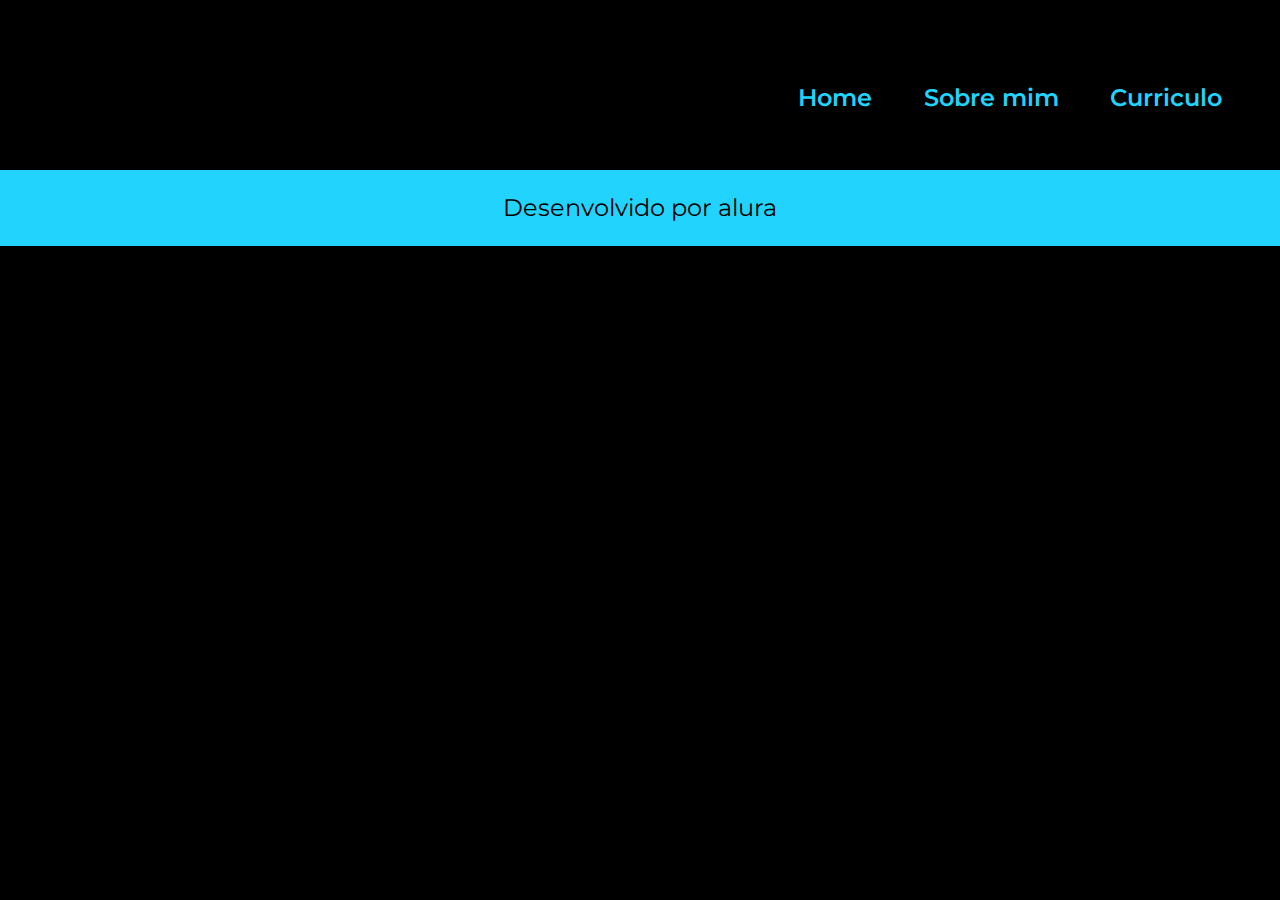
==== about.html @ abafe590 "segunda atualização das telas" ====
<!DOCTYPE html>
<html lang="PT-br">
<head>
    <meta http-equiv="X-UA-Compatible" content="edge">
    <meta charset="UTF-8">
    <meta name="viewport" content="width=device-width, initial-scale=1.0">
    <title>Sobre mim</title>
    <link rel="stylesheet" href="./styles/style.css"> 
</head>
<body>
    <header class="cabeçalho">
        <nav class="menu">
        <a class="home">Home</a>
        <a class="biografia" href="about.html">Sobre mim</a>
        <a class=" curriculo" href="curriculum.html">Curriculo</a>
    </nav>
    </header>
    <main></main>
    <footer class="rodape">
        <p class="paragrafo_footer">Desenvolvido por alura</p>
    </footer>
    
</body>
</html>
---- styles/style.css ----
@import url('https://fonts.googleapis.com/css2?&family=Krona+One&family=Montserrat:ital,wght@0,100..900;1,100..900&display=swap');


*{  /*  função para resetar as dimensões da pagina*/
    margin: 0;
    padding: 0;
}


body{  /* personalização do corpo da pagina */
    box-sizing: border-box;
    background-color: black;
    color: #ffff;
}
.apresentacao{  /* personalização do main */
    padding: 5% 15%;
    display: flex;
    align-items: center;
    justify-content: space-between;
}


.cabeçalho{ /* personalização do header*/
    padding: 2% 0 0 10%;
}
 .menu{  /* personalização da tag "nav" */
    padding: 5%;
    display: flex;
    gap: 5%;
    justify-content: right;
    font-family: "Montserrat", serif;
    font-weight: 600;
    font-size: 24px;
    color: #22d4fd;
 }

.biografia{ /*personalização da âncora biografia*/
    color: #22d4fd;
    text-decoration: none;
    
}

.biografia:hover{ /* personalização da segunda cor da âncora biografia*/
    color: #61e2ff;
}
.curriculo{ /*personalização da âncora biografia*/
    color: #22d4fd;
    text-decoration: none;
    
}

.curriculo:hover{ /* personalização da segunda cor da âncora biografia*/
    color: #61e2ff;
}



.sombreado{ /* personalização do destaque ou sombreado que fica no caracter*/
    color: #22d4fd;
}

.apre_conteudo{   /* personalização da tag section  */
    display: flex;
    flex-direction: column;
    gap: 40px;
    width:615px;
}

.Titulo{      /* personalização do "h1" do section*/
    font-size: 36px;
    font-family: "Krona One", serif;
    font-weight: 400;
    font-style: normal;
}

.paragrafo{  /* personalização do "p" do section*/
    font-size: 24px;
    font-family: "Montserrat", serif;
    font-optical-sizing: auto;
    font-weight: weight;
    font-style: normal;
}

.bloco_1{ /* personalização da tag "div" do section*/
    display: flex;
    justify-content: space-between;
    flex-direction: column;
    align-items: center;
    gap: 20px;
    
}




.amostra{ /* personalização do h2 do section*/
    font-family: "Montserrat", serif;
    font-weight: 400;
    font-size: 24px;
}



.links{ /*personalização das âncoras */
    display: flex;
    justify-content: center;
    box-sizing: border-box;
    border: 2px solid #22d4fd;
    border-radius: 8px;
    text-align: center;
    align-items: center;
    gap: 16px;
    width: 378px ;
    height: 72px ;
    font-size: 20px;
    font-family: "Montserrat", serif;
    font-weight: 600;
    
}

.links:hover{    /* personalização da segunda cor das âncoras*/
    background-color: rgb(24, 24, 26);
}

.logo{ /* personalização das logo github e instagram*/
    margin:0;
    padding: 0;
    width: 30px;
    height: 30px;
}
.img_joana_santos{   /* personalização da imagem joana santos*/
    margin: 100px;
    width: 488px;
    height: 550px;

}

.rodape{    /* personalização da tag "footer"*/
    text-align: center;
    padding: 23.64px;
    color: black;
    background-color: #22d4fd;
    font-family: "Montserrat", serif;
    font-size: 24px;
    font-weight: 400;
}
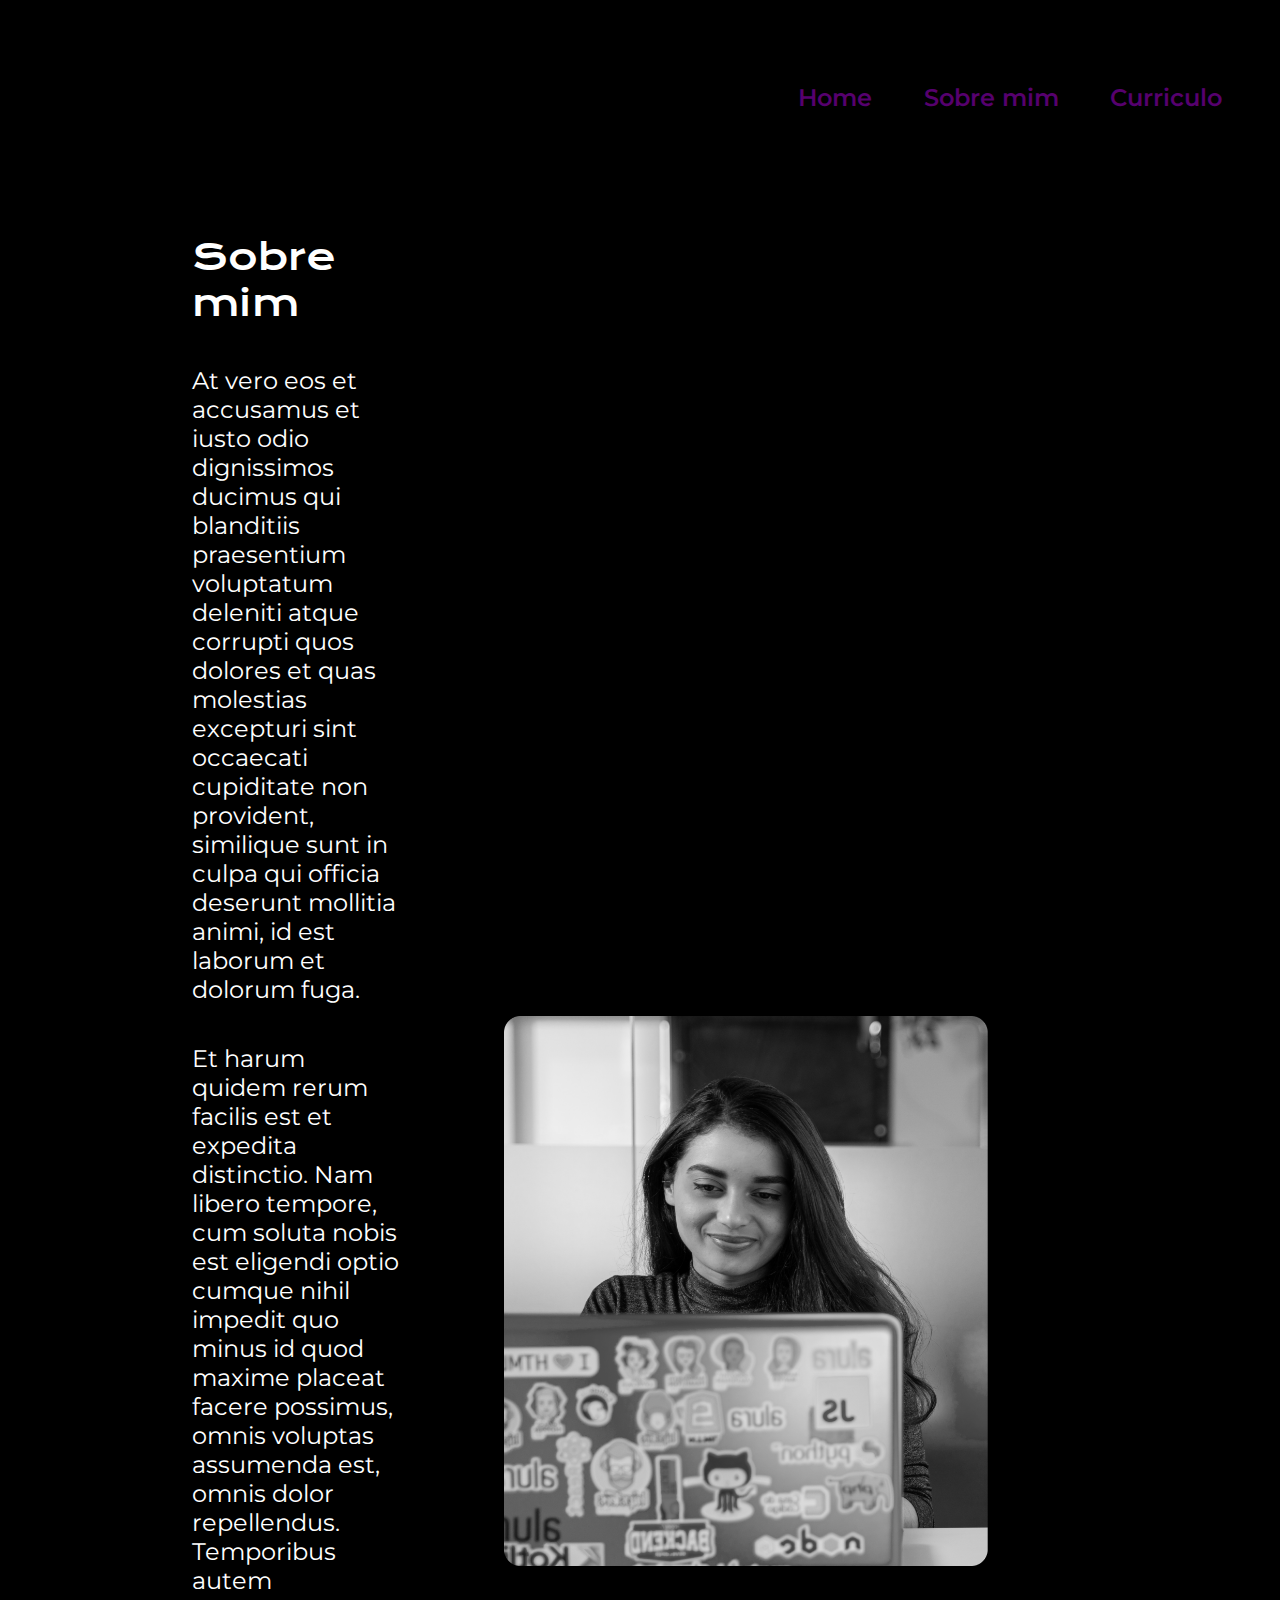
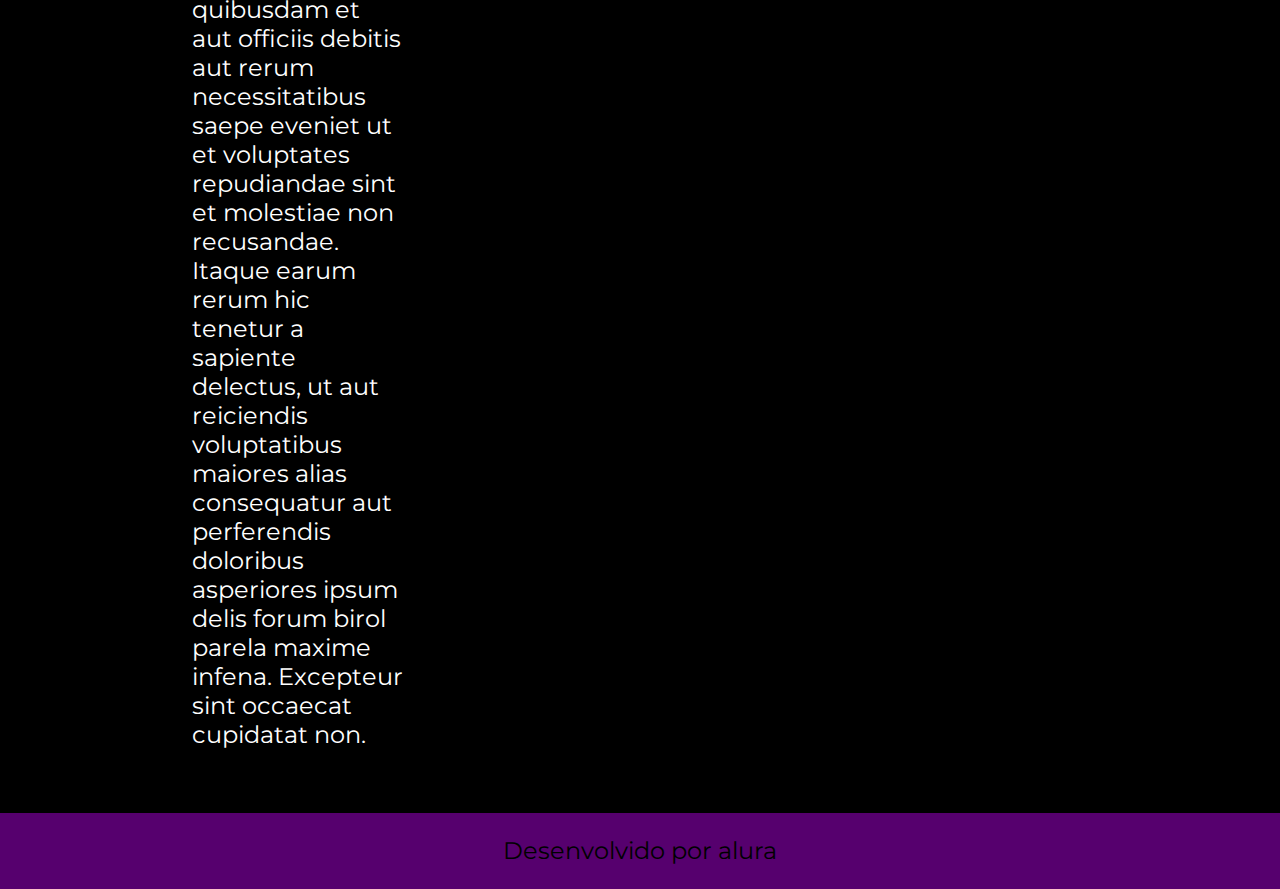
==== commit 1691e4df: "subindo terceira versão da tela -2025-01-24" ====
--- a/about.html
+++ b/about.html
@@ -10,12 +10,21 @@
 <body>
     <header class="cabeçalho">
         <nav class="menu">
-        <a class="home">Home</a>
+        <a class="home" href="index.html">Home</a>
         <a class="biografia" href="about.html">Sobre mim</a>
         <a class=" curriculo" href="curriculum.html">Curriculo</a>
     </nav>
     </header>
-    <main></main>
+    <main class="apresentacao">
+        <section class="apre_conteudo">
+            <h1 class="Titulo">
+                Sobre mim
+            </h1>
+            <p class="paragrafo">At vero eos et accusamus et iusto odio dignissimos ducimus qui blanditiis praesentium voluptatum deleniti atque corrupti quos dolores et quas molestias excepturi sint occaecati cupiditate non provident, similique sunt in culpa qui officia deserunt mollitia animi, id est laborum et dolorum fuga.</p>
+            <p class="paragrafo">Et harum quidem rerum facilis est et expedita distinctio. Nam libero tempore, cum soluta nobis est eligendi optio cumque nihil impedit quo minus id quod maxime placeat facere possimus, omnis voluptas assumenda est, omnis dolor repellendus. Temporibus autem quibusdam et aut officiis debitis aut rerum necessitatibus saepe eveniet ut et voluptates repudiandae sint et molestiae non recusandae. Itaque earum rerum hic tenetur a sapiente delectus, ut aut reiciendis voluptatibus maiores alias consequatur aut perferendis doloribus asperiores ipsum delis forum birol parela maxime infena. Excepteur sint occaecat cupidatat non.</p>
+        </section>
+        <img class="img_joana_santos" src="./assets/image.png" alt="imagem de Joana Santos">
+    </main>
     <footer class="rodape">
         <p class="paragrafo_footer">Desenvolvido por alura</p>
     </footer>
--- a/styles/style.css
+++ b/styles/style.css
@@ -1,6 +1,16 @@
 
 @import url('https://fonts.googleapis.com/css2?&family=Krona+One&family=Montserrat:ital,wght@0,100..900;1,100..900&display=swap');
 
+:root{
+    --cor-primaria:#000;
+    --cor-secudaria:#ffff;
+    --cor-terciaria:#56006e;
+    --cor-quartenaria:#b403b4;
+    --cor-quintenaria: #2c2b2b;
+    --fonte-primaria: "krona one", sans-serif;
+    --fonte-secundaria:"Montserrat", serif;
+    
+}
 
 *{  /*  função para resetar as dimensões da pagina*/
     margin: 0;
@@ -10,8 +20,8 @@
 
 body{  /* personalização do corpo da pagina */
     box-sizing: border-box;
-    background-color: black;
-    color: #ffff;
+    background-color: var(--cor-primaria);
+    color: var(--cor-secudaria);
 }
 .apresentacao{  /* personalização do main */
     padding: 5% 15%;
@@ -29,35 +39,44 @@
     display: flex;
     gap: 5%;
     justify-content: right;
-    font-family: "Montserrat", serif;
+    font-family: var(--fonte-secundaria);
     font-weight: 600;
     font-size: 24px;
-    color: #22d4fd;
+    color: var(--cor-terciaria);
  }
 
+
+ .home{ /*personalização da âncora home*/
+    color: var(--cor-terciaria);
+    text-decoration: none;
+ }
+
+ .home:hover{ /*personalização da segunda cor da âncora home*/
+    color:var(--cor-quartenaria);
+ }
 .biografia{ /*personalização da âncora biografia*/
-    color: #22d4fd;
+    color:var(--cor-terciaria);
     text-decoration: none;
     
 }
 
 .biografia:hover{ /* personalização da segunda cor da âncora biografia*/
-    color: #61e2ff;
+    color: var(--cor-quartenaria);
 }
 .curriculo{ /*personalização da âncora biografia*/
-    color: #22d4fd;
+    color:var(--cor-terciaria);
     text-decoration: none;
     
 }
 
 .curriculo:hover{ /* personalização da segunda cor da âncora biografia*/
-    color: #61e2ff;
+    color: var(--cor-quartenaria);
 }
 
 
 
 .sombreado{ /* personalização do destaque ou sombreado que fica no caracter*/
-    color: #22d4fd;
+    color:var(--cor-terciaria);
 }
 
 .apre_conteudo{   /* personalização da tag section  */
@@ -69,7 +88,7 @@
 
 .Titulo{      /* personalização do "h1" do section*/
     font-size: 36px;
-    font-family: "Krona One", serif;
+    font-family: var(--fonte-primaria);
     font-weight: 400;
     font-style: normal;
 }
@@ -95,7 +114,7 @@
 
 
 .amostra{ /* personalização do h2 do section*/
-    font-family: "Montserrat", serif;
+    font-family: var(--fonte-secundaria);
     font-weight: 400;
     font-size: 24px;
 }
@@ -106,7 +125,7 @@
     display: flex;
     justify-content: center;
     box-sizing: border-box;
-    border: 2px solid #22d4fd;
+    border: 2px solid var(--cor-terciaria);
     border-radius: 8px;
     text-align: center;
     align-items: center;
@@ -114,13 +133,13 @@
     width: 378px ;
     height: 72px ;
     font-size: 20px;
-    font-family: "Montserrat", serif;
+    font-family: var(--fonte-secundaria);
     font-weight: 600;
     
 }
 
 .links:hover{    /* personalização da segunda cor das âncoras*/
-    background-color: rgb(24, 24, 26);
+    background-color: var(--cor-quintenaria);
 }
 
 .logo{ /* personalização das logo github e instagram*/
@@ -139,9 +158,9 @@
 .rodape{    /* personalização da tag "footer"*/
     text-align: center;
     padding: 23.64px;
-    color: black;
-    background-color: #22d4fd;
-    font-family: "Montserrat", serif;
+    color: var(--cor-primaria);
+    background-color:var(--cor-terciaria);
+    font-family: var(--fonte-secundaria);
     font-size: 24px;
     font-weight: 400;
 }